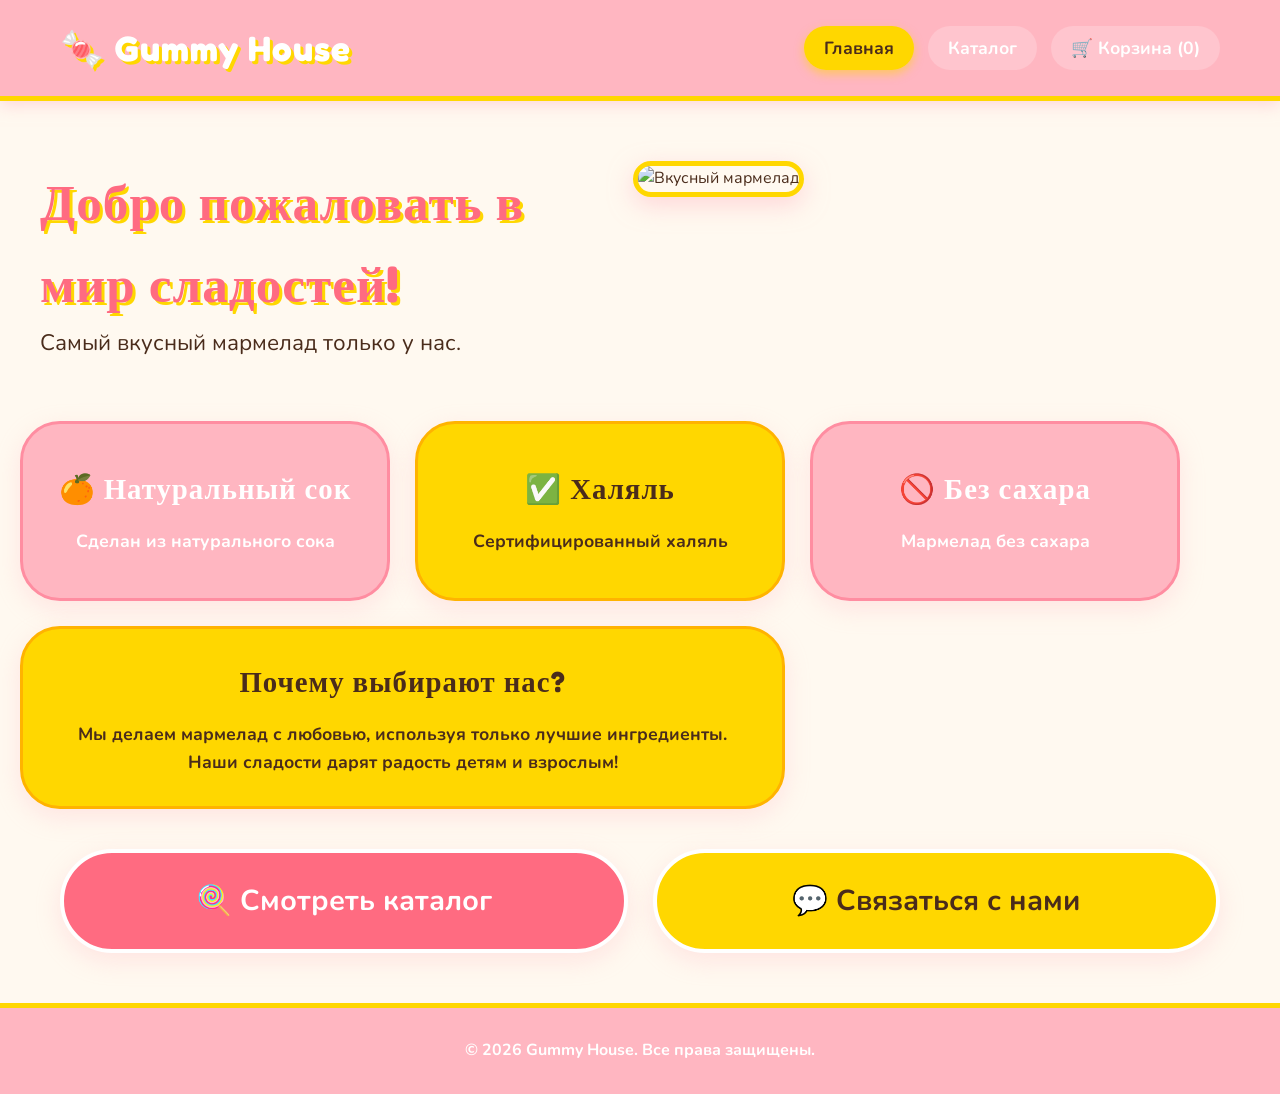
==== index.html @ 434181d3 "Add files via upload" ====
<!DOCTYPE html>
<html lang="ru">
<head>
    <meta charset="UTF-8">
    <meta name="viewport" content="width=device-width, initial-scale=1.0">
    <title>Gummy House - Главная</title>
    <link rel="stylesheet" href="style.css">
    <!-- Подключаем шрифт для красоты -->
    <link href="https://fonts.googleapis.com/css2?family=Fredoka+One&family=Nunito:wght@400;700&display=swap" rel="stylesheet">
</head>
<body>

    <!-- Шапка с названием и навигацией -->
    <header class="header">
        <div class="container">
            <h1 class="logo">🍬 Gummy House</h1>
            <nav class="nav">
                <a href="index.html" class="active">Главная</a>
                <a href="catalog.html">Каталог</a>
                <a href="cart.html" class="cart-link">🛒 Корзина (<span id="cart-count">0</span>)</a>
            </nav>
        </div>
    </header>

    <!-- Основной контент -->
    <main>
        <!-- Секция герой (приветствие) -->
        <section class="hero">
            <div class="container bento-grid">
                <div class="hero-text bento-item">
                    <h2>Добро пожаловать в мир сладостей!</h2>
                    <p>Самый вкусный мармелад только у нас.</p>
                </div>
                <div class="hero-image bento-item">
                    <!-- Здесь будет ваша картинка -->
                    <img src="images/banner.jpg" alt="Вкусный мармелад" style="width:100%; border-radius: 30px;">
                </div>
            </div>
        </section>

        <!-- Секция преимуществ (бенто-сетка) -->
        <section class="features">
            <div class="container bento-grid">
                <div class="feature-item bento-item pink">
                    <h3>🍊 Натуральный сок</h3>
                    <p>Сделан из натурального сока</p>
                </div>
                <div class="feature-item bento-item yellow">
                    <h3>✅ Халяль</h3>
                    <p>Сертифицированный халяль</p>
                </div>
                <div class="feature-item bento-item pink">
                    <h3>🚫 Без сахара</h3>
                    <p>Мармелад без сахара</p>
                </div>
                <div class="feature-item bento-item yellow wide">
                    <h3>Почему выбирают нас?</h3>
                    <p>Мы делаем мармелад с любовью, используя только лучшие ингредиенты. Наши сладости дарят радость детям и взрослым!</p>
                </div>
            </div>
        </section>

        <!-- Секция с кнопками действий -->
        <section class="actions">
            <div class="container">
                <div class="bento-grid actions-grid">
                    <a href="catalog.html" class="action-btn bento-item pink">🍭 Смотреть каталог</a>
                    <a href="https://wa.me/79889112868" target="_blank" class="action-btn bento-item yellow">💬 Связаться с нами</a>
                </div>
            </div>
        </section>
    </main>

    <footer class="footer">
        <div class="container">
            <p>© 2026 Gummy House. Все права защищены.</p>
        </div>
    </footer>

    <script src="script.js"></script>
</body>
</html>
---- style.css ----
/* Общие стили */
* {
    margin: 0;
    padding: 0;
    box-sizing: border-box;
}

body {
    font-family: 'Nunito', sans-serif;
    background-color: #fff9f0; /* Светлый кремовый фон */
    color: #4a2c1b;
    line-height: 1.6;
}

.container {
    max-width: 1200px;
    margin: 0 auto;
    padding: 0 20px;
}

h1, h2, h3 {
    font-family: 'Fredoka One', cursive;
    letter-spacing: 1px;
}

/* Шапка */
.header {
    background-color: #ffb6c1; /* Розовый */
    padding: 20px 0;
    box-shadow: 0 4px 15px rgba(255, 182, 193, 0.5);
    border-bottom: 5px solid #ffd700; /* Желтый */
}

.header .container {
    display: flex;
    justify-content: space-between;
    align-items: center;
    flex-wrap: wrap;
}

.logo {
    font-size: 2.2rem;
    color: #fff;
    text-shadow: 3px 3px 0 #ffd700;
}

.nav a {
    color: #fff;
    text-decoration: none;
    font-weight: 700;
    padding: 10px 20px;
    border-radius: 50px;
    background-color: rgba(255, 255, 255, 0.2);
    transition: all 0.3s ease;
    margin-left: 10px;
    font-size: 1.1rem;
}

.nav a:hover, .nav a.active {
    background-color: #ffd700;
    color: #4a2c1b;
    box-shadow: 0 4px 10px rgba(255, 215, 0, 0.5);
}

.cart-link {
    background-color: #ff8da1;
}

/* Бенто-сетка */
.bento-grid {
    display: grid;
    grid-template-columns: repeat(auto-fit, minmax(250px, 1fr));
    gap: 25px;
    margin: 40px 0;
}

.bento-item {
    background-color: #fff;
    padding: 30px;
    border-radius: 40px;
    box-shadow: 0 8px 25px rgba(255, 182, 193, 0.3);
    transition: transform 0.3s ease;
    border: 3px solid #ffd700;
}

.bento-item:hover {
    transform: translateY(-5px);
}

.pink {
    background-color: #ffb6c1;
    color: #fff;
    border-color: #ff8da1;
}

.yellow {
    background-color: #ffd700;
    color: #4a2c1b;
    border-color: #ffb300;
}

.wide {
    grid-column: span 2;
}

/* Секция Герой */
.hero .bento-item {
    background: none;
    border: none;
    box-shadow: none;
    padding: 20px;
}

.hero-text h2 {
    font-size: 3.2rem;
    color: #ff6b81;
    text-shadow: 3px 3px 0 #ffd700;
}

.hero-text p {
    font-size: 1.4rem;
    color: #4a2c1b;
}

.hero-image img {
    border-radius: 40px;
    border: 5px solid #ffd700;
    box-shadow: 0 8px 25px rgba(255, 182, 193, 0.5);
}

/* Секция преимуществ */
.features .bento-item {
    text-align: center;
    min-height: 180px;
    display: flex;
    flex-direction: column;
    justify-content: center;
    align-items: center;
}

.features .bento-item h3 {
    font-size: 1.8rem;
    margin-bottom: 15px;
}

.features .bento-item p {
    font-size: 1.1rem;
    font-weight: 700;
}

/* Секция действий */
.actions-grid {
    grid-template-columns: 1fr 1fr;
}

.action-btn {
    text-align: center;
    font-size: 1.8rem;
    font-weight: 700;
    text-decoration: none;
    padding: 25px;
    border-radius: 60px;
    display: block;
    transition: all 0.3s ease;
    border: 4px solid #fff;
}

.action-btn.pink {
    background-color: #ff6b81;
    color: #fff;
}

.action-btn.yellow {
    background-color: #ffd700;
    color: #4a2c1b;
}

.action-btn:hover {
    transform: scale(1.03);
    box-shadow: 0 10px 30px rgba(0,0,0,0.2);
}

/* Каталог */
.section-title {
    font-size: 2.8rem;
    color: #ff6b81;
    text-align: center;
    margin: 30px 0;
    text-shadow: 2px 2px 0 #ffd700;
}

.product-card {
    text-align: center;
    background-color: #fff;
    border-radius: 40px;
    padding: 20px;
    border: 4px solid #ffb6c1;
}

.product-img {
    width: 100%;
    max-height: 150px;
    object-fit: contain;
    margin-bottom: 15px;
}

.product-card h3 {
    font-size: 1.4rem;
    color: #4a2c1b;
    margin-bottom: 5px;
}

.product-card .weight {
    font-weight: 700;
    color: #888;
}

.product-card .price {
    font-size: 1.8rem;
    font-weight: 700;
    color: #ff6b81;
    margin: 10px 0;
}

.add-to-cart-btn {
    background-color: #ffd700;
    border: none;
    padding: 12px 25px;
    border-radius: 50px;
    font-weight: 700;
    font-size: 1rem;
    cursor: pointer;
    transition: all 0.2s ease;
    color: #4a2c1b;
    font-family: 'Nunito', sans-serif;
    border: 2px solid #ffb300;
}

.add-to-cart-btn:hover {
    background-color: #ffb300;
    transform: scale(1.05);
}

/* Корзина */
.cart-grid {
    grid-template-columns: 1fr;
}

.cart-item {
    display: flex;
    justify-content: space-between;
    align-items: center;
    background-color: #fff;
    padding: 20px 30px;
    border-radius: 60px;
    border: 3px solid #ffb6c1;
}

.cart-item-info {
    display: flex;
    align-items: center;
    gap: 20px;
}

.cart-item-img {
    width: 60px;
    height: 60px;
    object-fit: contain;
}

.cart-item-name {
    font-size: 1.3rem;
    font-weight: 700;
}

.cart-item-price {
    font-size: 1.3rem;
    font-weight: 700;
    color: #ff6b81;
}

.remove-item-btn {
    background-color: #ff6b81;
    border: none;
    color: #fff;
    padding: 8px 18px;
    border-radius: 50px;
    cursor: pointer;
    font-weight: 700;
    transition: 0.2s;
}

.remove-item-btn:hover {
    background-color: #e74c5e;
}

.cart-total {
    text-align: right;
    font-size: 2rem;
    background-color: #ffd700;
    padding: 20px 30px;
    border-radius: 60px;
    margin: 20px 0;
}

.cart-actions {
    display: flex;
    gap: 20px;
    justify-content: center;
    flex-wrap: wrap;
    margin: 30px 0;
}

.cart-actions .action-btn {
    padding: 15px 40px;
    font-size: 1.4rem;
}

/* Подвал */
.footer {
    background-color: #ffb6c1;
    text-align: center;
    padding: 30px 0;
    margin-top: 50px;
    border-top: 5px solid #ffd700;
    color: #fff;
    font-weight: 700;
}

/* Адаптивность */
@media (max-width: 768px) {
    .header .container {
        flex-direction: column;
        gap: 15px;
    }
    .nav a {
        display: inline-block;
        margin: 5px;
        font-size: 0.9rem;
        padding: 8px 15px;
    }
    .hero-text h2 {
        font-size: 2.2rem;
    }
    .wide {
        grid-column: span 1;
    }
    .actions-grid {
        grid-template-columns: 1fr;
    }
    .bento-grid {
        grid-template-columns: 1fr;
    }
}
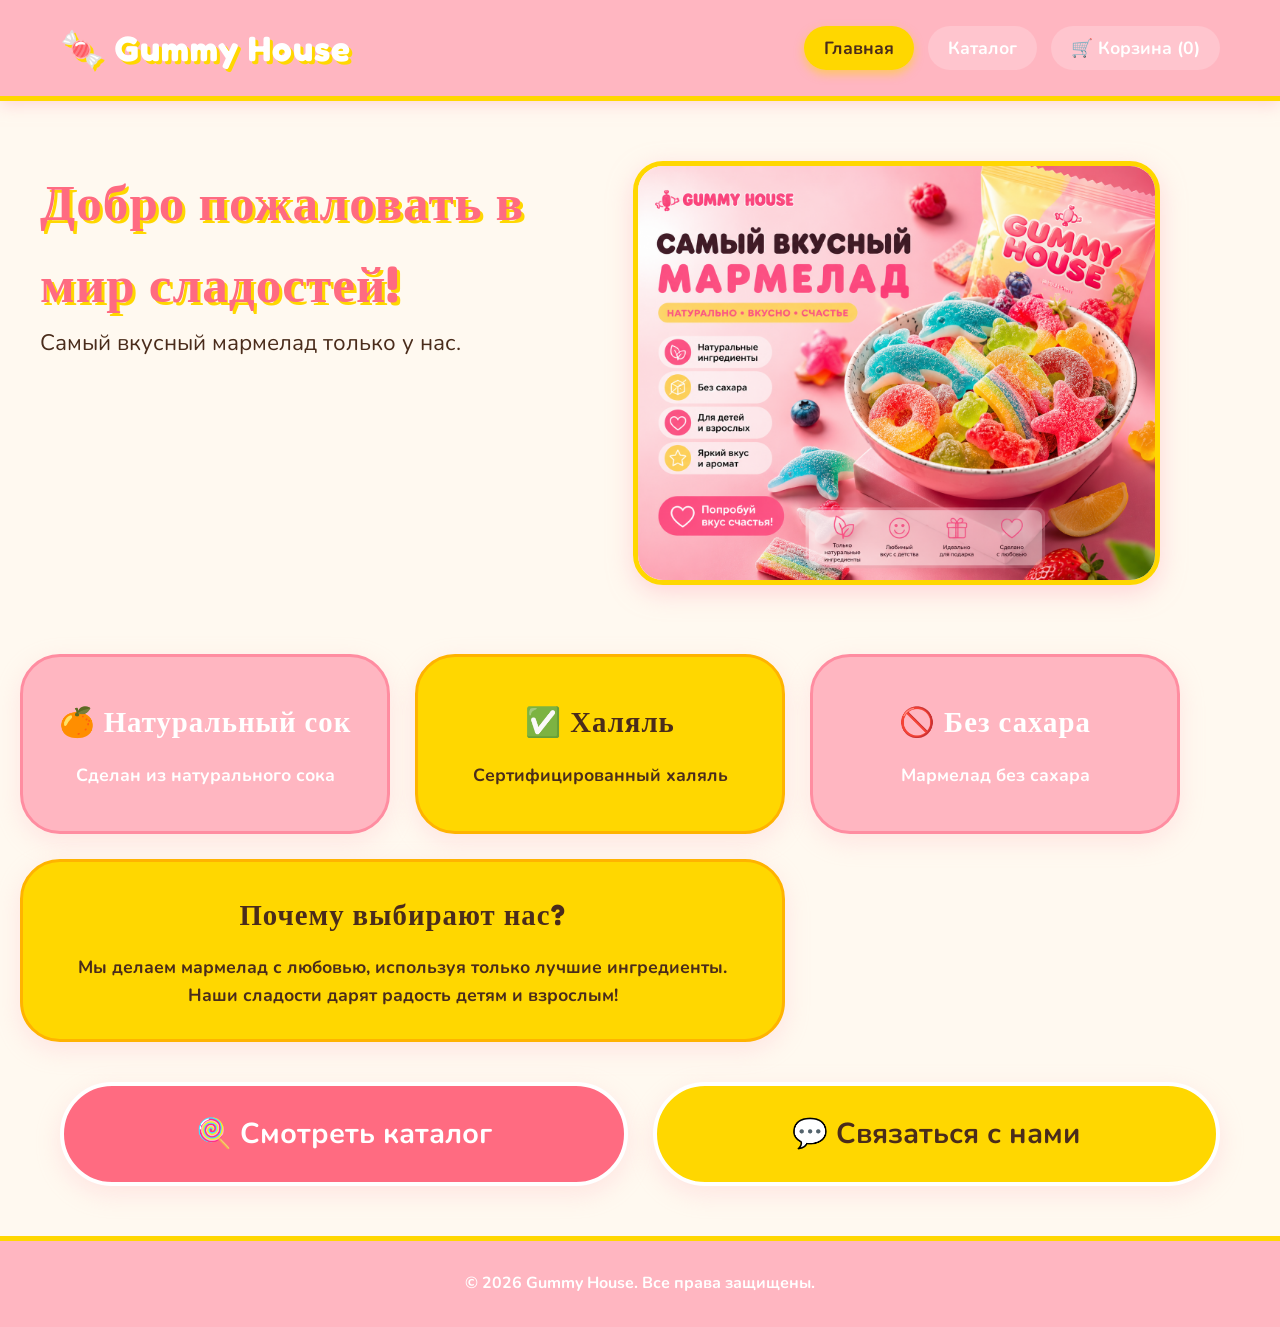
==== commit 04898516: "Update index.html" ====
--- a/index.html
+++ b/index.html
@@ -33,7 +33,7 @@
                 </div>
                 <div class="hero-image bento-item">
                     <!-- Здесь будет ваша картинка -->
-                    <img src="images/banner.jpg" alt="Вкусный мармелад" style="width:100%; border-radius: 30px;">
+                    <img src="images/banner.png" alt="Вкусный мармелад" style="width:100%; border-radius: 30px;">
                 </div>
             </div>
         </section>
@@ -79,4 +79,4 @@
 
     <script src="script.js"></script>
 </body>
-</html>+</html>
